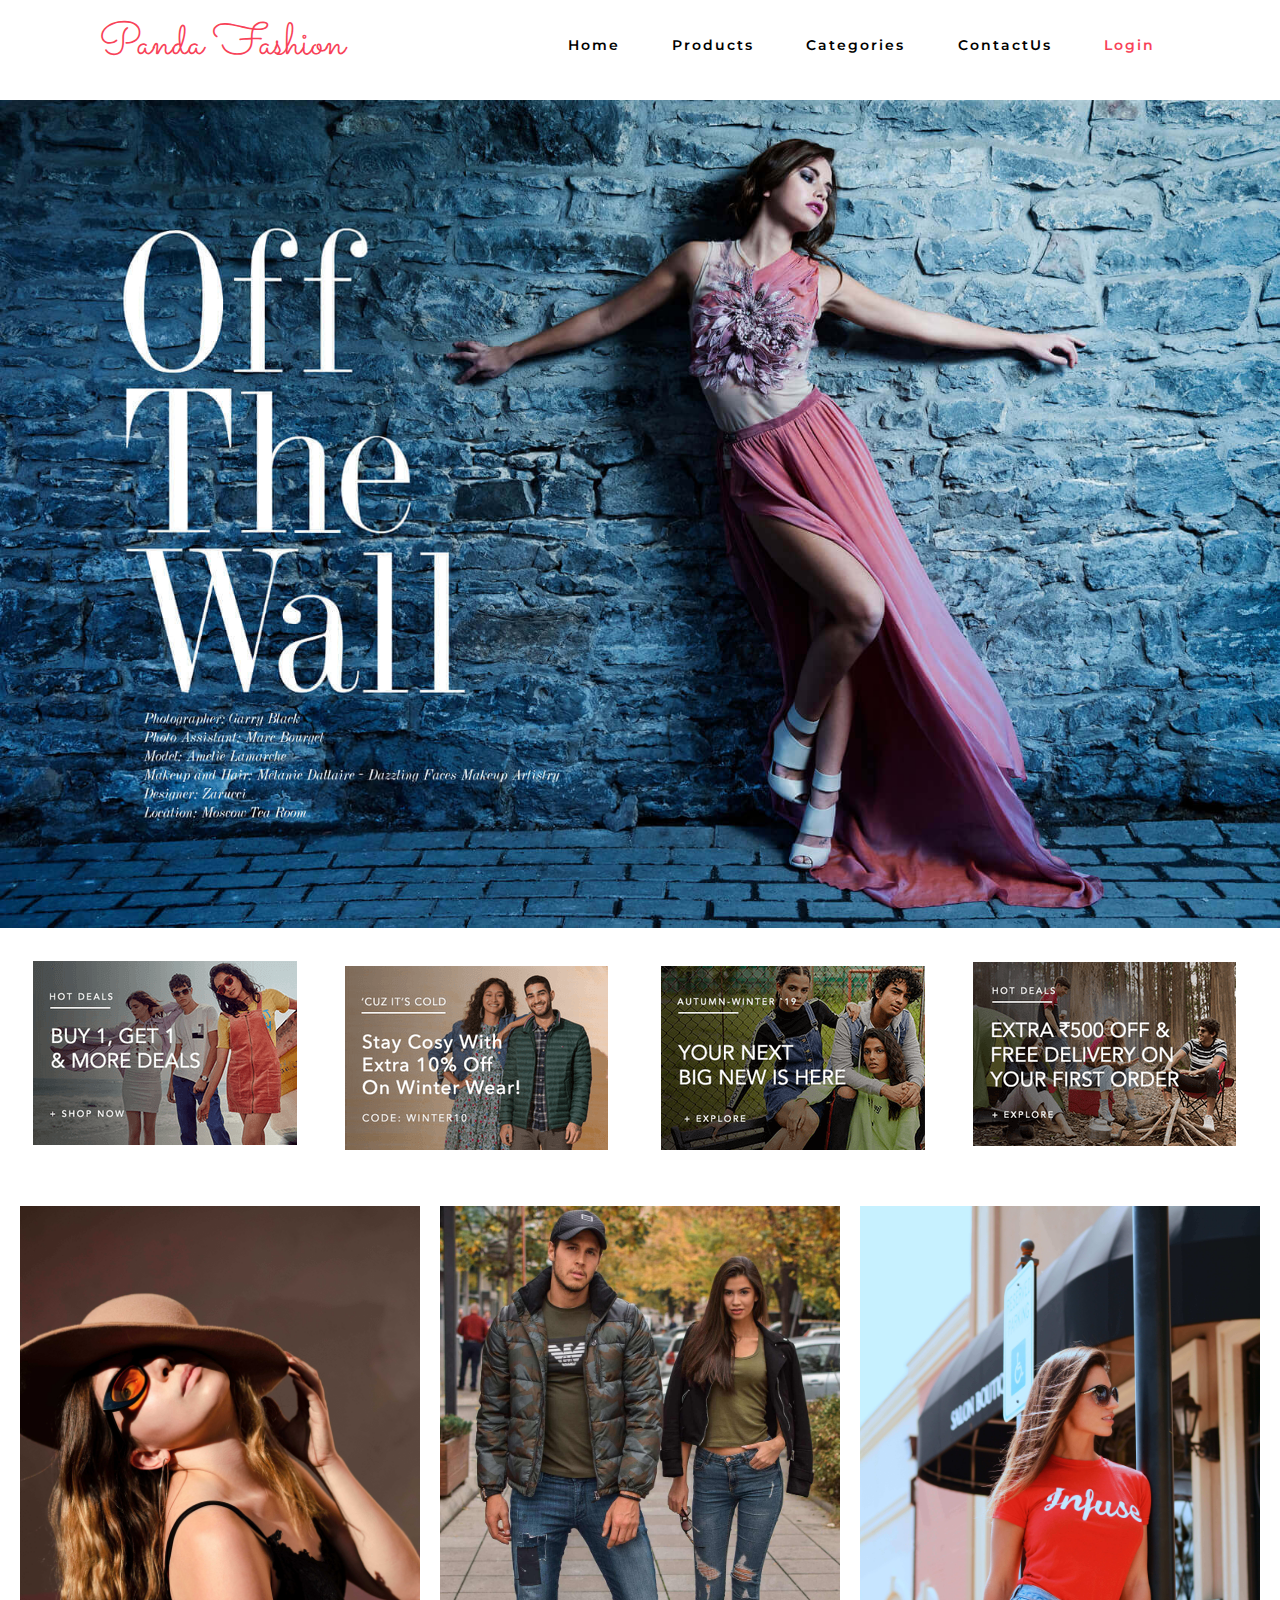
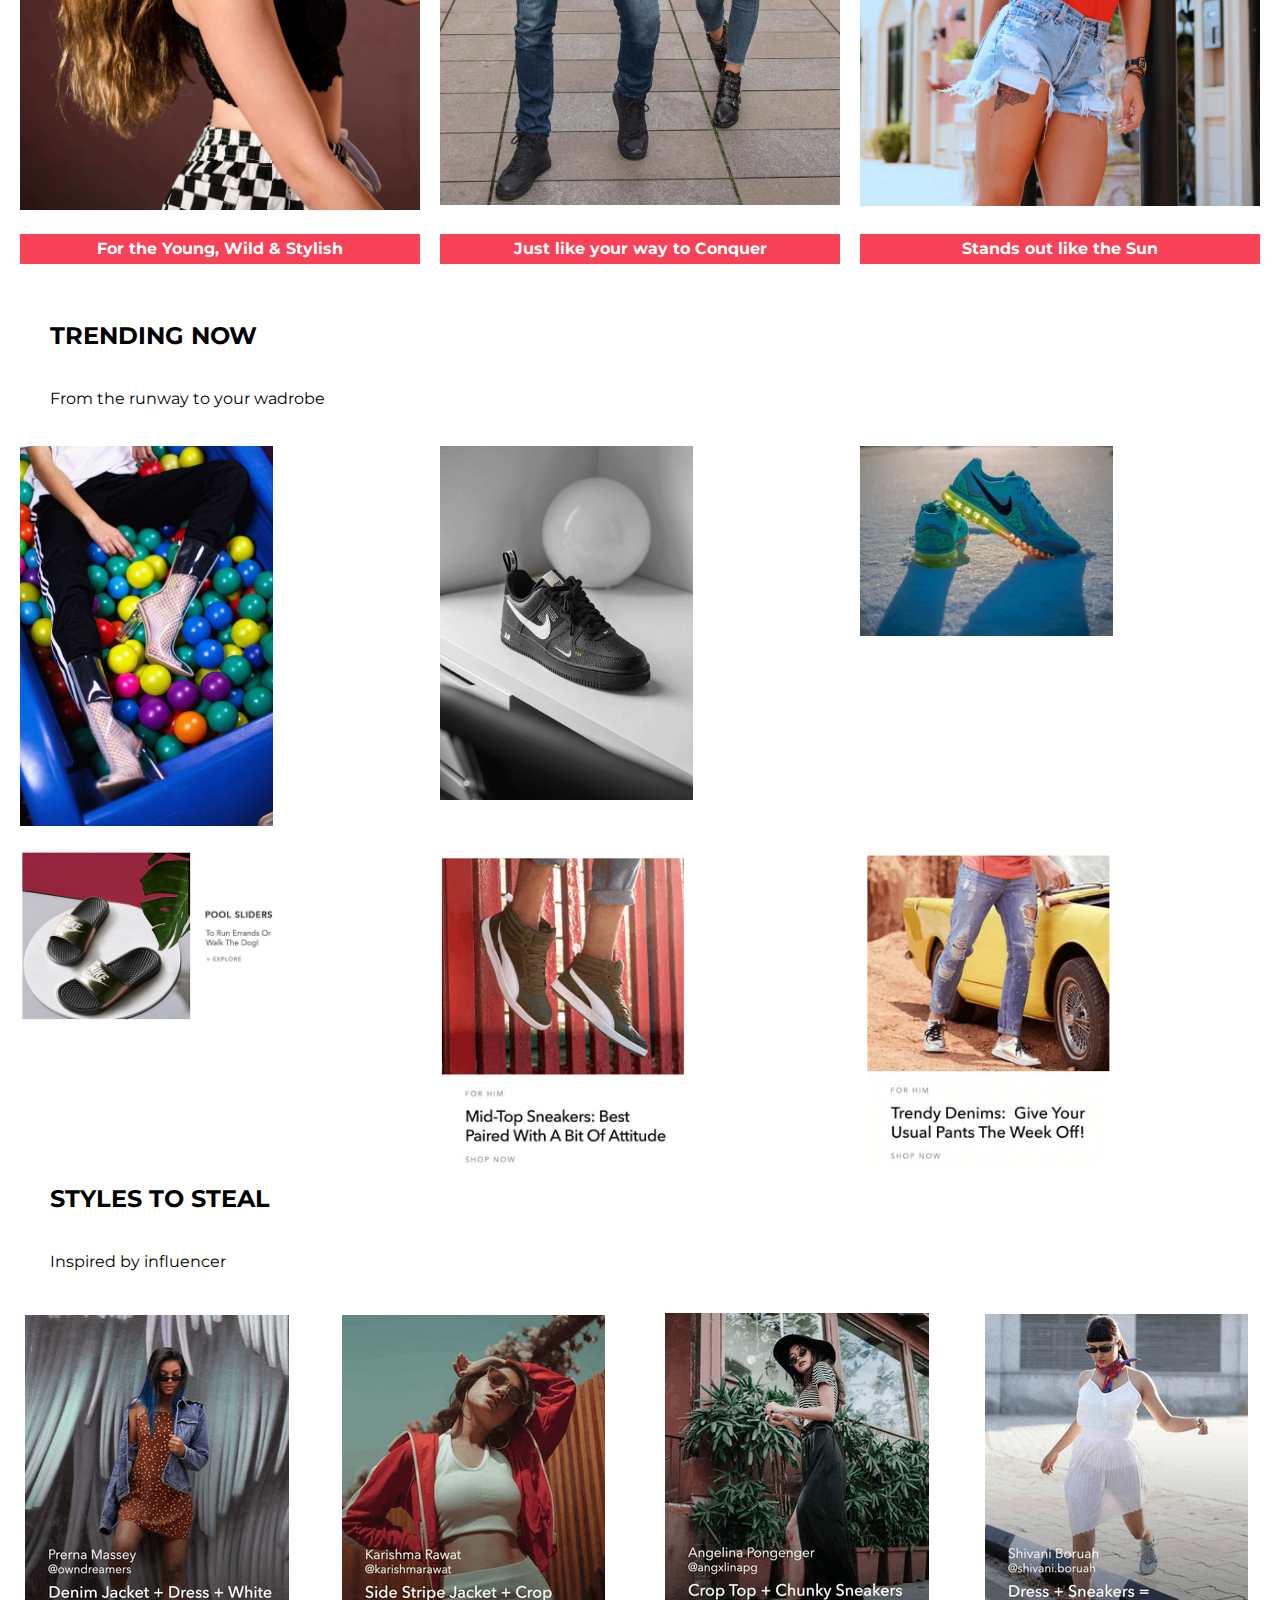
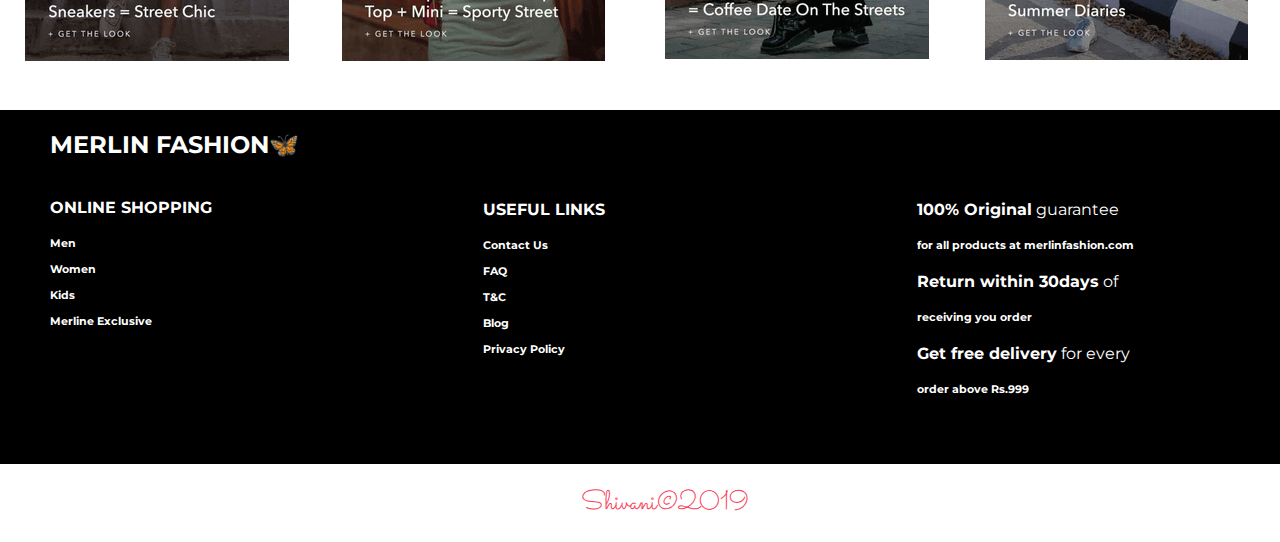
==== index.html @ c4df1126 "erfe" ====
<!DOCTYPE html>
<html lang="en">
<head> 
    <meta charset="UTF-8">
    <meta name="viewport" content="width=device-width, initial-scale=1.0">
    <meta http-equiv="X-UA-Compatible" content="ie=edge">
    <title>Home</title>
    <link href="https://fonts.googleapis.com/css?family=Lora:400,700|Montserrat:300" rel="stylesheet">
    <link href="https://fonts.googleapis.com/css?family=Chivo:300,700|Playfair+Display:700i" rel="stylesheet">
    <link href="https://fonts.googleapis.com/css?family=Beth+Ellen&display=swap" rel="stylesheet">
    <link href="https://fonts.googleapis.com/css?family=Nova+Cut|Nova+Script&display=swap" rel="stylesheet">
    <link rel="stylesheet" href="css/style_index.css">
    <link rel="stylesheet" href="css/merlin.css">
    <link rel="stylesheet" href="css/demo.css">
    <link rel="stylesheet" href="css/nav.css">
    <link rel="stylesheet" href="css/categories.css">
</head> 
<body>  
  <!-- navbar -->
    <nav>
      <div class="logo">
        <h3><a href="merlin.html" class="logo-name">Panda Fashion</a></h3>
      </div>

      <ul class="nav-links">
        <li><a href="index.html">Home</a></li>
        <li><a href="products.html">Products</a></li>
        <li><a href="categories.html">Categories</a></li>
        <li><a href="contact.html">ContactUs</a></li>
        <li><a href="login.html" id="login">Login</a></li>
      </ul>
      <div class="burger">
        <div class="line1"></div>
        <div class="line2"></div>
        <div class="line3"></div>
      </div>
    </nav>
    <!-- navbar -->

    <!-- ALL THE LINKS WILL GO TO categories.html -->
      <div class="index-main-img">
        <a href="merlin.html"><img id="main-index-img" src="images/index-img/Off-the-Wall.jpg" alt="" srcset=""></a> 
      </div>
      
      <br>

      <div class="index-offers-img">
        <a href="categories.html"><img src="images/index-img/1.png" alt=""></a>
        <a href="categories.html"><img src="images/index-img/2.png" alt=""></a>
        <a href="categories.html"><img src="images/index-img/3.png" alt=""></a>
        <a href="categories.html"><img src="images/index-img/4.png" alt=""></a>
      </div>

      <br><br>

      <div class="index-grid-img-1">
        <a href="categories.html"><img src="images/index-img/anton-levin-P8prss71psk-unsplash.jpg" alt="" srcset=""></a>
        <a href="categories.html"><img src="images/index-img/bogdan-glisik-2WgOPYJuPsU-unsplash (1).jpg" alt="" srcset=""></a>
        <a href="categories.html"><img src="images/index-img/calvin-lupiya--yPg8cusGD8-unsplash.jpg" alt=""></a>
        <a href="categories.html"><h4 class="info-of-img-below">For the Young, Wild & Stylish</h4></a>          
        <a href="categories.html"><h4 class="info-of-img-below">Just like your way to Conquer</h4></a>
        <a href="categories.html"><h4 class="info-of-img-below">Stands out like the Sun</h4></a>
      </div>
    <!-- ALL THE LINKS WILL GO TO categories.html -->
        
      <br> <br> <br>

      <h2 class="head-of-offer">TRENDING NOW</h2><br>
      <p class="para-of-offer">From the runway to your wadrobe</p>
    
      <br><br>

    <!-- ALL THE LINKS WILL GO TO products.html -->
      <div class="index-grid-img-2">
        <a href="products.html"><img src="images/index-img/ethan-haddox-QHGcADeeT00-unsplash.jpg" id="trans-img" alt=""></a> 
        <a href="products.html"><img src="images/index-img/andres-jasso-PqbL_mxmaUE-unsplash (1).jpg" alt=""></a>
        <a href="products.html"><img src="images/index-img/raul-hender-afc4HxPy2GM-unsplash (1).jpg" alt=""></a>
        <a href="products.html"><img src="images/index-img/nike.png" alt="" srcset=""></a>
        <a href="products.html"><img src="images/index-img/my-shoes2.png" alt="" srcset=""></a>         
        <a href="products.html"><img src="images/index-img/my-shoes3.png" alt="" srcset=""></a>
    </div>

      <h2 class="head-of-offer">STYLES TO STEAL</h2><br>
      <p class="para-of-offer">Inspired by influencer</p>

      <br><br>

      <div class="index-grid-img-3">
        <a href="products.html"><img src="images/index-img/girl1.png" alt=""></a>
        <a href="products.html"><img src="images/index-img/girl2.png" alt="" srcset=""></a>
        <a href="products.html"><img src="images/index-img/girl3.png" alt=""></a>
        <a href="products.html"><img src="images/index-img/girl4.png" alt="" srcset=""></a>
    </div>
    <!-- ALL THE LINKS WILL GO TO products.html -->

      <br><br>

    <!-- FOOTER -->
    <div class="footer-container">
      <div class="footer-1">
        <a href="index.html"><h2>MERLIN FASHION🦋</h2></a>
        <br>
        <p><b>ONLINE SHOPPING</b></p>
          <h6>
            Men<br><br>
            Women <br><br>
            Kids <br><br>
            Merline Exclusive<br><br>
          </h6>
      </div>

      <div class="footer-2">
        <p><b>USEFUL LINKS</b></p>
        <h6>
          Contact Us<br><br>
          FAQ<br><br>
          T&C<br><br>
          Blog<br><br>
          Privacy Policy<br><br>
        </h6>
      </div>

      <div class="footer-3">
        <p><b>100% Original</b> guarantee</p>
          <h6>
            for all products at merlinfashion.com
          </h6>
        <p><b>Return within 30days</b> of</p>
          <h6>
            receiving you order
          </h6>
        <p><b>Get free delivery</b> for every</p>
          <h6>
            order above Rs.999
          </h6>
        <br><br>
      </div>
      
    </div>
    <p class="copy-right"><a href="index.html">Shivani</a>&copy;2019</p>
    <br>
  <!-- FOOTER -->

  <script type="text/javascript" src="js/nav.js"></script>
  </body>
</html>
---- css/style_index.css ----
@import url('https://fonts.googleapis.com/css?family=Oswald|Sacramento&display=swap');
@import url('https://fonts.googleapis.com/css?family=Codystar|Josefin+Slab&display=swap'); 
*{
    margin:0;
    padding:0;
    box-sizing:border-box;
}

a {
    outline: 0;
    }

body{
    font-family: 'Montserrat', sans-serif;
}
img{
    max-width: 100%;
    height: auto;
    
}
.head-of-offer, .para-of-offer{
    color:black
}
.index-main-img{
    padding-top:50px;
    display: flex;
    flex-wrap: wrap;
}

@media only screen and (max-width:748px){
    .index-main-img{
        padding-top:116px;
        display: flex;
        flex-wrap: wrap;
    }
} 
@media screen and (min-width:300px){
    .index-main-img{
        padding-top:70px;
        display: flex;
        flex-wrap: wrap;
    }
} 
@media screen and (min-width:200px){
    .index-main-img{
        padding-top:100px;
        display: flex;
        flex-wrap: wrap;
    }
} 
.index-offers-img{
    display:grid;
    grid-template-columns: repeat(4,1fr);
    grid-gap:20px;
    margin-top:10px;
    margin-bottom: 10px;
    margin-left:30px;
    margin-right: 20px;
}
.index-grid-img-1{
    display:grid;
    grid-template-columns: 1fr 1fr 1fr;
    grid-gap:20px;
    margin-left:20px;
    margin-right: 20px;
}

.info-of-img-below{
    text-align:center;
    color:#ffffff;
    background-color: #f84258; 
    height:30px;
    padding-top:5px;
}
@media screen and (max-width:891px){
    .info-of-img-below{
        font-size:12px;
    }
}
@media screen and (max-width:712px){
    .info-of-img-below{
        font-size:9px;
    }
}
.index-grid-img-2{
    display: grid;
    grid-template-columns: 1fr 1fr 1fr;
    grid-gap:20px;
    margin-left:20px;
    margin-right: 20px;
    
}

.index-grid-img-2 img:nth-child(3){
    width:372px;
    object-fit:cover;
}
.index-grid-img-2 img:nth-child(1){
    width:253px;
    object-fit:cover;
}
.index-grid-img-2 img:nth-child(4){
    width:372px;
    object-fit:cover;
}
.index-grid-img-2 img:nth-child(2){
    width:273px;
    object-fit:cover;
}
.index-grid-img-2 img:nth-child(5){
    width:275px;
    object-fit:cover;
}
.index-grid-img-2 img:nth-child(6){
    width:275px;
    object-fit:cover;
}
.head-of-offer{
    padding-left:50px;
}
.para-of-offer{
    padding-left:50px;
}
@media screen and (max-width:400px){
    .head-of-offer{
        font-size: 16px;
    }
    .para-of-offer{
        font-size:11px;
    }  
}
.index-grid-img-3{
    display: grid;
    grid-template-columns: repeat(4,1fr);
    grid-row-start: 1;
    grid-row-end: 3;
    grid-gap: 20px;
    margin-left:20px;
}
@media screen and (max-width:1130px){
    .index-grid-img-3{
      padding-left:30px;
      padding-right:30px;
    }
  }
  
.footer-container{
    align-content: center;
    display:grid;
    grid-template-columns: 1fr 1fr 1fr ;
    grid-gap: 20px;
    background-color: black;
    object-fit: cover;
    padding-bottom:30px;
}
.footer-container .footer-1, .footer-2, .footer-3, h5,h4,h2,h3,h6,p{
    color:white;
}

.footer-container .footer-1 h2,p,h5,h6{
    padding-left:50px;
    padding-top:20px  
}

.footer-container .footer-2,.footer-3{
    padding-top:70px;
}
.copy-right{
    font-family: 'Sacramento', cursive;
    text-align: center;
    color:#f84258; 
    font-size:27px;
}
.copy-right a{
    color:#f84258; 
}
@media  screen and (max-width:593px){
    .footer-container .footer-1 h2,p,h5,h6{
        padding-left:10px;
    }

     .copy-right {
        font-size:19px;
    }
}
---- css/merlin.css ----
.merlin-grids1,.merlin-grids2{
    padding-left: 40px;
    display:grid;
    grid-template-columns: repeat(3,1fr);
    
}
.merlin-grids2{
    padding-right:40px;
    grid-gap:10px;
}

.merlin-grids1{
    padding-top: 10px;
    padding-right:30px;
    grid-gap:20px;
}
.merlin-grids2 img:nth-child(2){
    padding-top: 70px;
}

@media screen and (max-width:452px){
    .merlin-grids2 img:nth-child(2){
        padding-top: 20px;
    }
}
@media screen and (max-width:780px) and (min-width:1014px){
    .merlin-grids1{
        padding-top: 160px;
    }
}
@media screen and (max-width:1280px){
    .merlin-grids1, .merlin-grids2{
        padding-left: 30px;
        padding-right: 30px;
    }
}
---- css/nav.css ----
nav{
    display:flex;
    justify-content: space-around;
    align-items:center;
    min-height:10vh;
    background-color: #ffffff;
    position: fixed;
    width: 100%;
    top:0;
    
}
a{
    text-decoration: none;
}
nav a{
    color:black;
}
nav a:hover{
    color:#f84258;
    text-decoration: none;

}
#login{
    color:#f84258;
}
.logo h3{
    font-family: 'Sacramento', cursive;
    font-weight: 500;
    text-align: center;
    font-size:45px;
}
.logo-name{
     color:#f84258;
}
.logo-name:hover{
    color:#f84258;
    text-decoration: none;
}

.nav-links{
    display:flex;
    list-style: none;
    width:50%;
    justify-content: space-around;
    letter-spacing: 2px;
    font-weight: 600;
    font-size:14px;
    font-family: 'Montserrat', sans-serif;
}
.burger div{
    background-color:#f84258;
    width:25px;
    height:3px;
    margin:5px;
    transition: all 0.3s ease;
}

.burger{
    display:none;
    cursor: pointer;
}

@media screen and (max-width:1024px){
    .nav-links{
        width:80%;
    }

}

@media screen and (max-width:768px){
    body{
        overflow-x: hidden;
    }
    .nav-links{
       position:absolute;
       right:0px;
       height:90vh;
       top:10vh;
       background-color: #232323;
       display:flex;
       flex-direction: column;
       align-items: center;
       width:60%;
       transform:translateX(100%);
       transition: transform 0.5s ease-in;
    }
    .nav-links li{
        opacity: 0;
    }
    .burger{
        display: block;
    }
    nav a{
        color:rgb(231, 216, 216);
    }
    nav a:hover{
        color:#f7f7f7;
        text-decoration: none;
    
    }
}
.nav-active{
    transform: translateX(0%);
}

@keyframes navLinkFade{
    from{
        opacity: 0;
        transform: translateX(50px);
    }
    to{
        opacity: 1;
        transform: translateX(0px);
    }
}

.toggle .line1{
    transform: rotate(-45deg) translate(-5px,6px);
}
.toggle .line2{
    opacity:0;
}
.toggle .line3{
    transform: rotate(45deg) translate(-5px,-6px);
}
---- css/categories.css ----
*{
    margin:0;
    padding:0;
    box-sizing: border-box;
}
.product-img{
    display: grid;
    grid-template-columns: repeat(1,auto-fill(1160px,1fr));
}
h1{
    padding-top: 110px;
    margin:20px;
    text-align: center;
}
hr{
    
    max-width: 200px;
    border:1px solid #caa529;
}
#name-fashion{
    color:#f84258;
}
.trends-header, .main-head-of-color-gold{
    color:#caa529;
}
.trends-categories, .for-her, .for-him{
    display:grid;
    padding-left:50px;
}
.trends-categories{
    grid-template-columns: repeat(3,1fr);
}
.for-her{
    grid-template-columns: repeat(2,1fr);
}
.for-him{
    grid-template-columns: repeat(5,1fr);
}
@media screen and (max-width:984px){
    .trends-categories, .for-her, .for-him{
        padding-right:20px;
        padding-left:20px;
    }
}
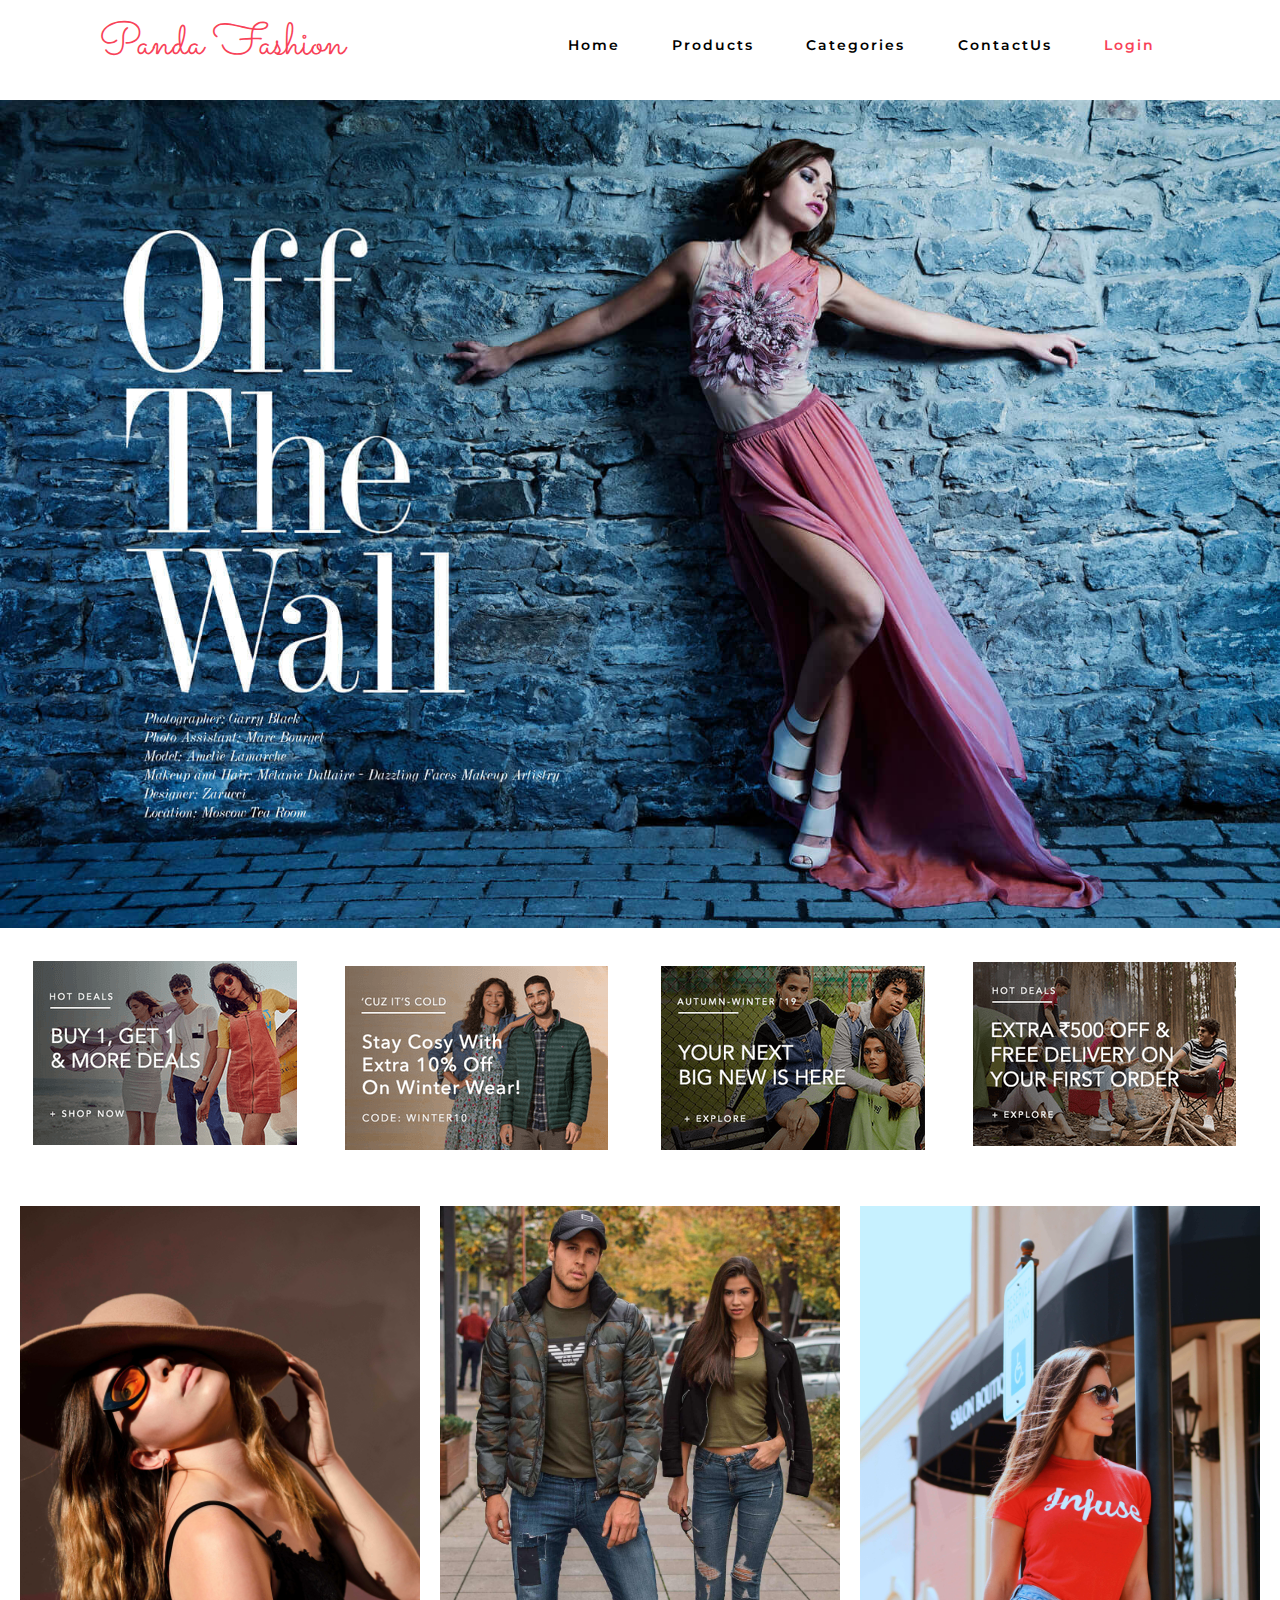
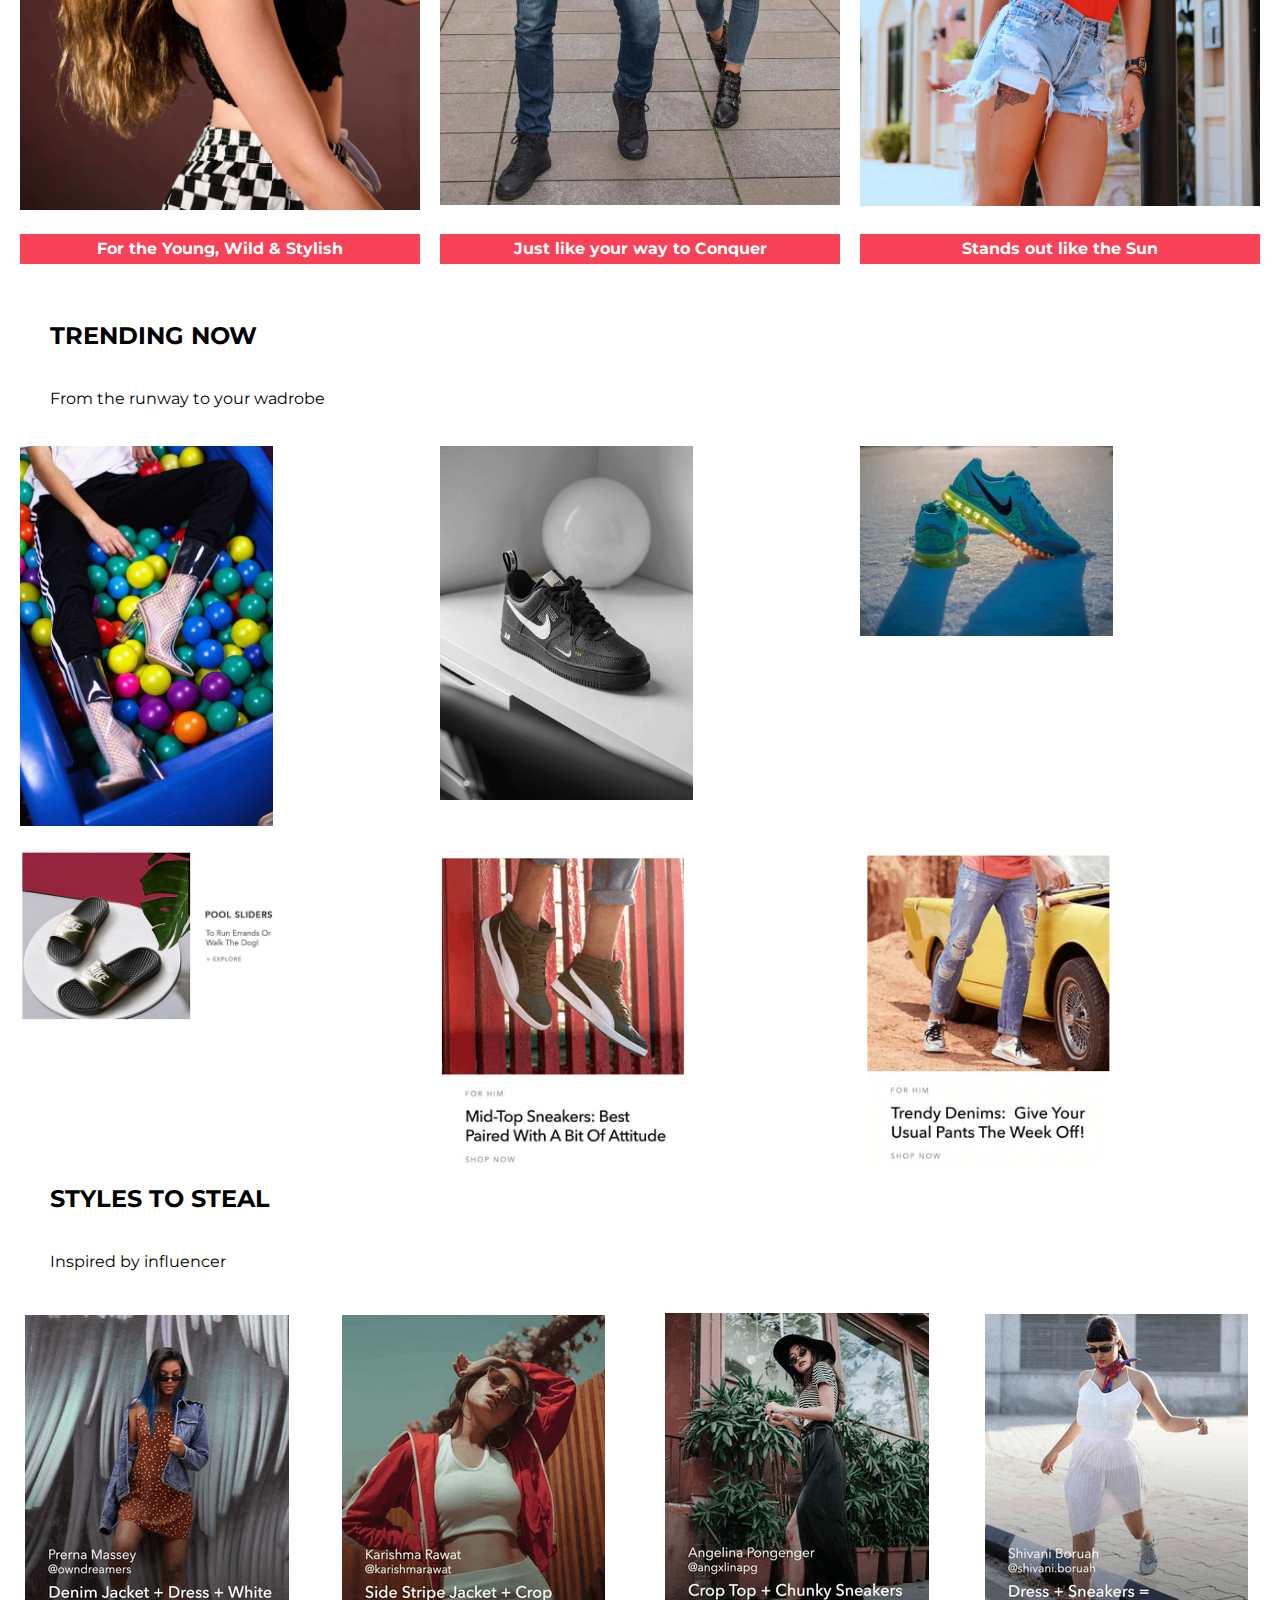
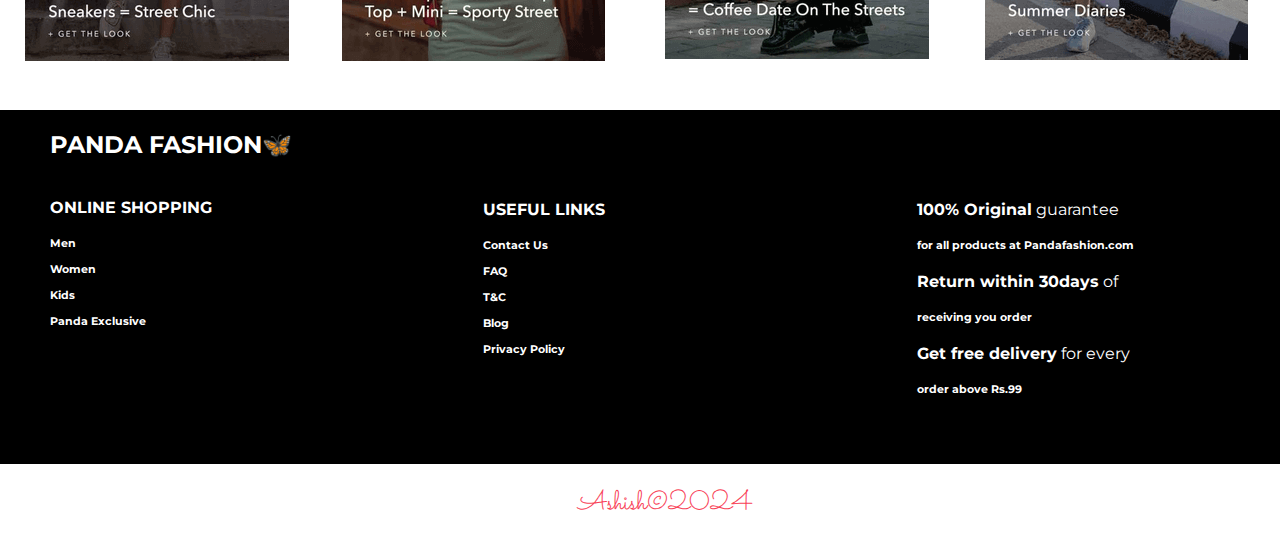
==== commit 616670c7: "dhbwj" ====
--- a/index.html
+++ b/index.html
@@ -98,14 +98,14 @@
     <!-- FOOTER -->
     <div class="footer-container">
       <div class="footer-1">
-        <a href="index.html"><h2>MERLIN FASHION🦋</h2></a>
+        <a href="index.html"><h2>PANDA FASHION🦋</h2></a>
         <br>
         <p><b>ONLINE SHOPPING</b></p>
           <h6>
             Men<br><br>
             Women <br><br>
             Kids <br><br>
-            Merline Exclusive<br><br>
+            Panda Exclusive<br><br>
           </h6>
       </div>
 
@@ -123,7 +123,7 @@
       <div class="footer-3">
         <p><b>100% Original</b> guarantee</p>
           <h6>
-            for all products at merlinfashion.com
+            for all products at Pandafashion.com
           </h6>
         <p><b>Return within 30days</b> of</p>
           <h6>
@@ -131,13 +131,13 @@
           </h6>
         <p><b>Get free delivery</b> for every</p>
           <h6>
-            order above Rs.999
+            order above Rs.99
           </h6>
         <br><br>
       </div>
       
     </div>
-    <p class="copy-right"><a href="index.html">Shivani</a>&copy;2019</p>
+    <p class="copy-right"><a href="index.html">Ashish</a>&copy;2024</p>
     <br>
   <!-- FOOTER -->
 
